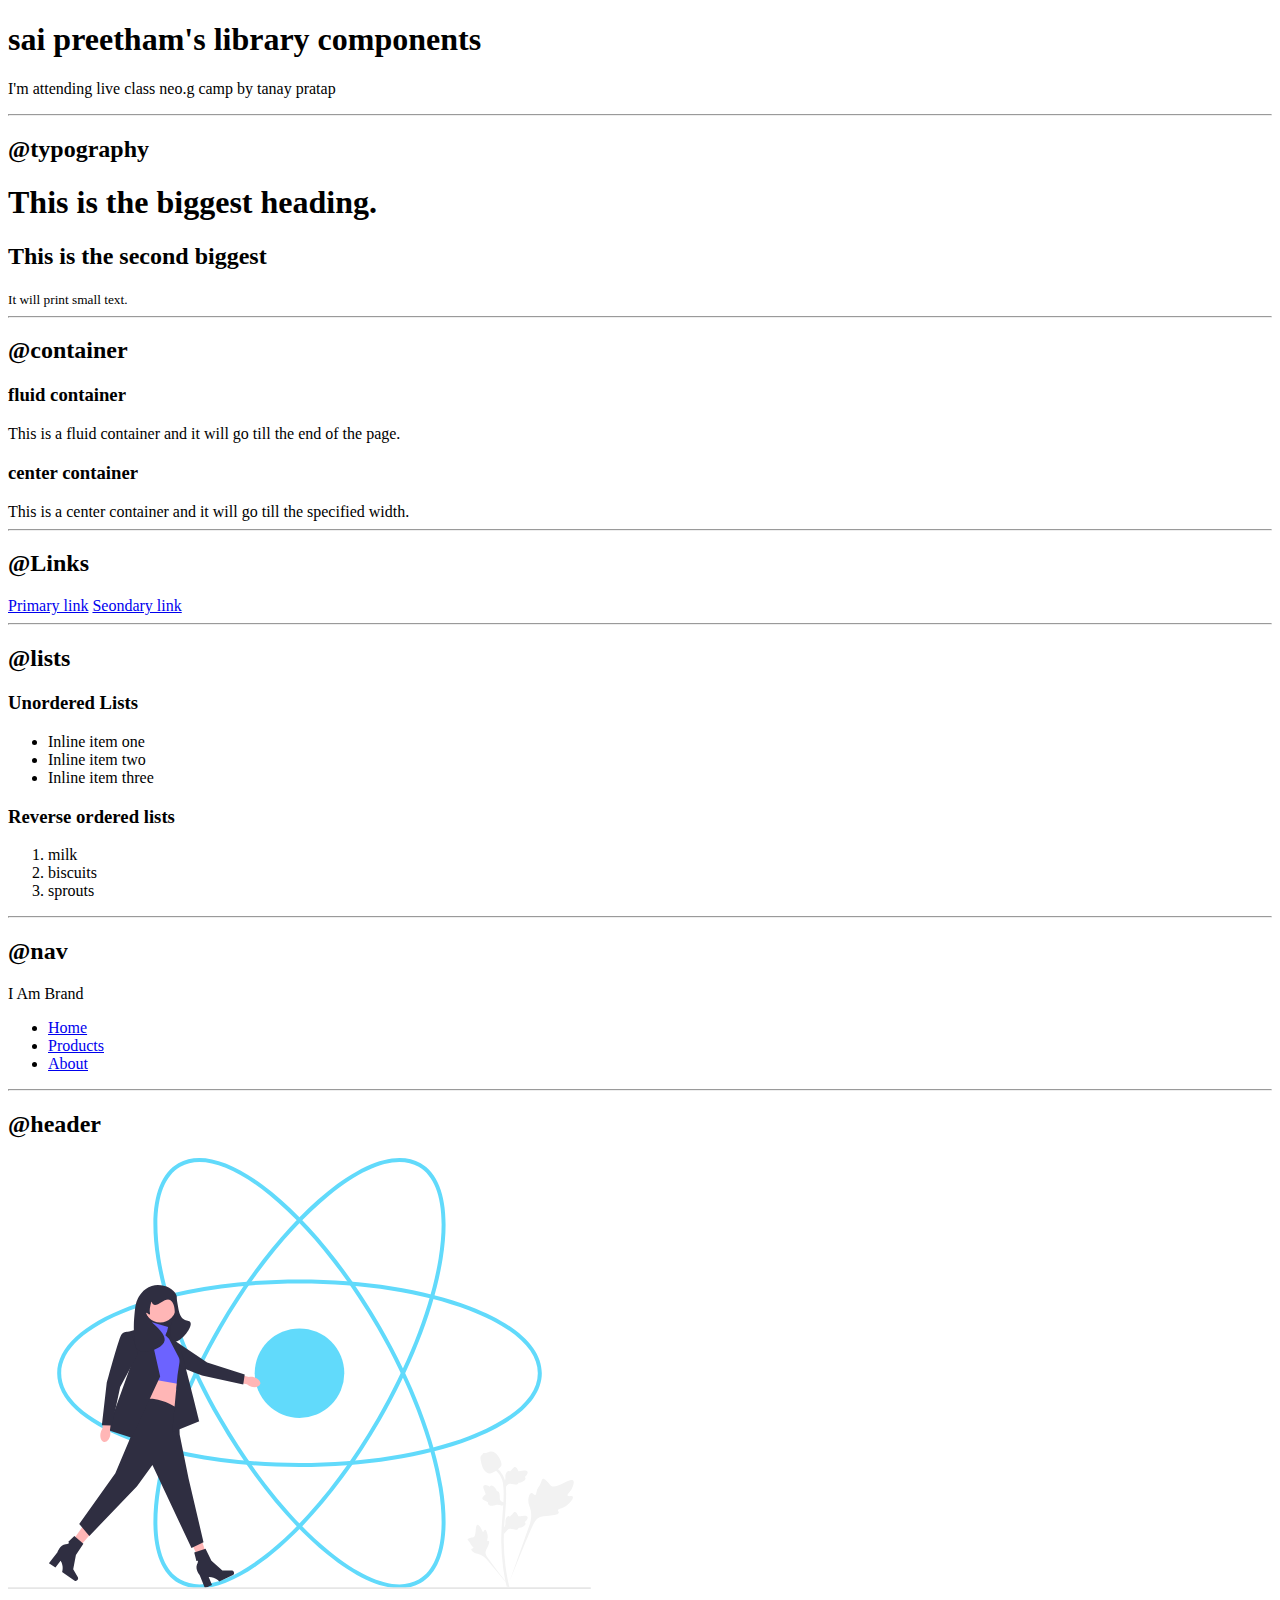
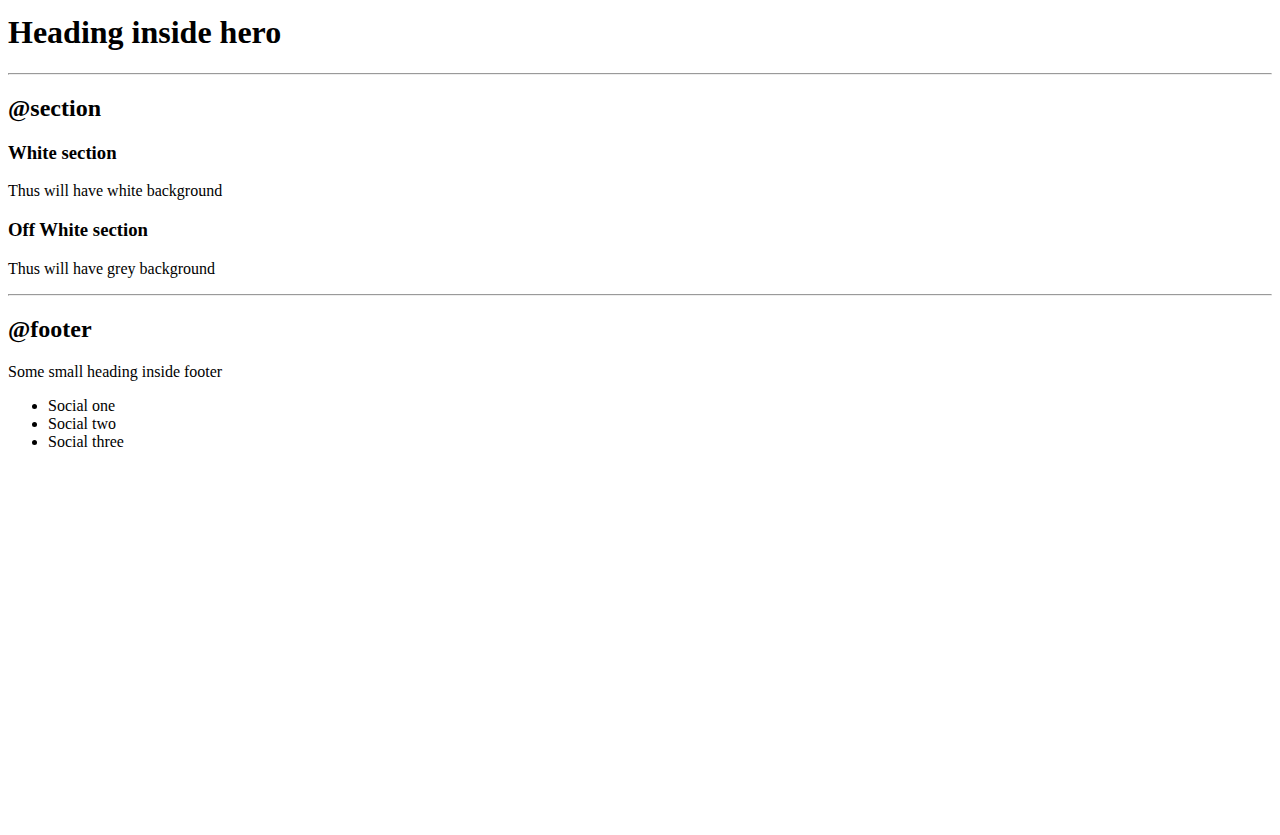
==== index.html @ 9ad2ba4a "updates" ====
<!DOCTYPE html>
 <html lang="en">
 <head>
    <meta charset="UTF-8">
    <meta http-equiv="X-UA-Compatible" content="IE=edge">
    <meta name="viewport" content="width=device-width, initial-scale=1.0">
    <title>Document</title>
 </head>
 <body>
    <h1>sai preetham's library components</h1>
    <p>I'm attending live class neo.g camp by tanay pratap</p>

    <hr >

    <h2> @typography</h2>

    <h1>This is the biggest heading.</h1>
    <h2>This is the second biggest</h2>
    <small>It will print small text.</small>

    <hr>

    <h2>@container</h2>
    <h3>fluid container</h3>
    <div>This is a fluid container and it will go till the end of the page.</div>

    <h3>center container</h3>
    <div>This is a center container and it will go till the specified width.</div>
    <hr>

    <h2>@Links</h2>
    <a href="/">Primary link</a>
    <a href="/">Seondary link</a>
    <hr>

    <h2>@lists</h2>
    <h3>Unordered Lists</h3>
    <ul>
      <li>Inline item one</li>
      <li>Inline item two</li>
      <li>Inline item three</li>
    </ul>

    <h3>Reverse ordered lists</h3>
    <ol reverse>
      <li>milk</li>
      <li>biscuits</li>
      <li>sprouts</li>
    </ol>
    <hr>


    <h2>@nav</h2>
    <nav>
      <div>I Am Brand</div>
      <ul>
         <li> 
           <a href="/">Home</a> 
         </li>
         <li> 
            <a href="/">Products</a> 
          </li>
          <li> 
            <a href="/">About</a> 
          </li>
      </ul>
    </nav>
    <hr>


    <h2>@header</h2>

    <header>
      <img src="images/React.svg"/>
      <h1>Heading inside hero</h1>
    </header>
    <hr>

    <h2>@section</h2>
    <section>
      <h3>White section</h3>
      <p>Thus will have white background</p>
    </section>

    <section>
      <h3>Off White section</h3>
      <p>Thus will have grey background</p>
    </section>
   <hr>

   
   <h2>@footer</h2>
    <footer>
      <div>Some small heading inside footer</div>
      <ul>
         <li>Social one</li>
         <li>Social two</li>
         <li>Social three</li>
      </ul>
    </footer>


    <div style="height: 40vh;">

    </div>
 </body>
 </html>
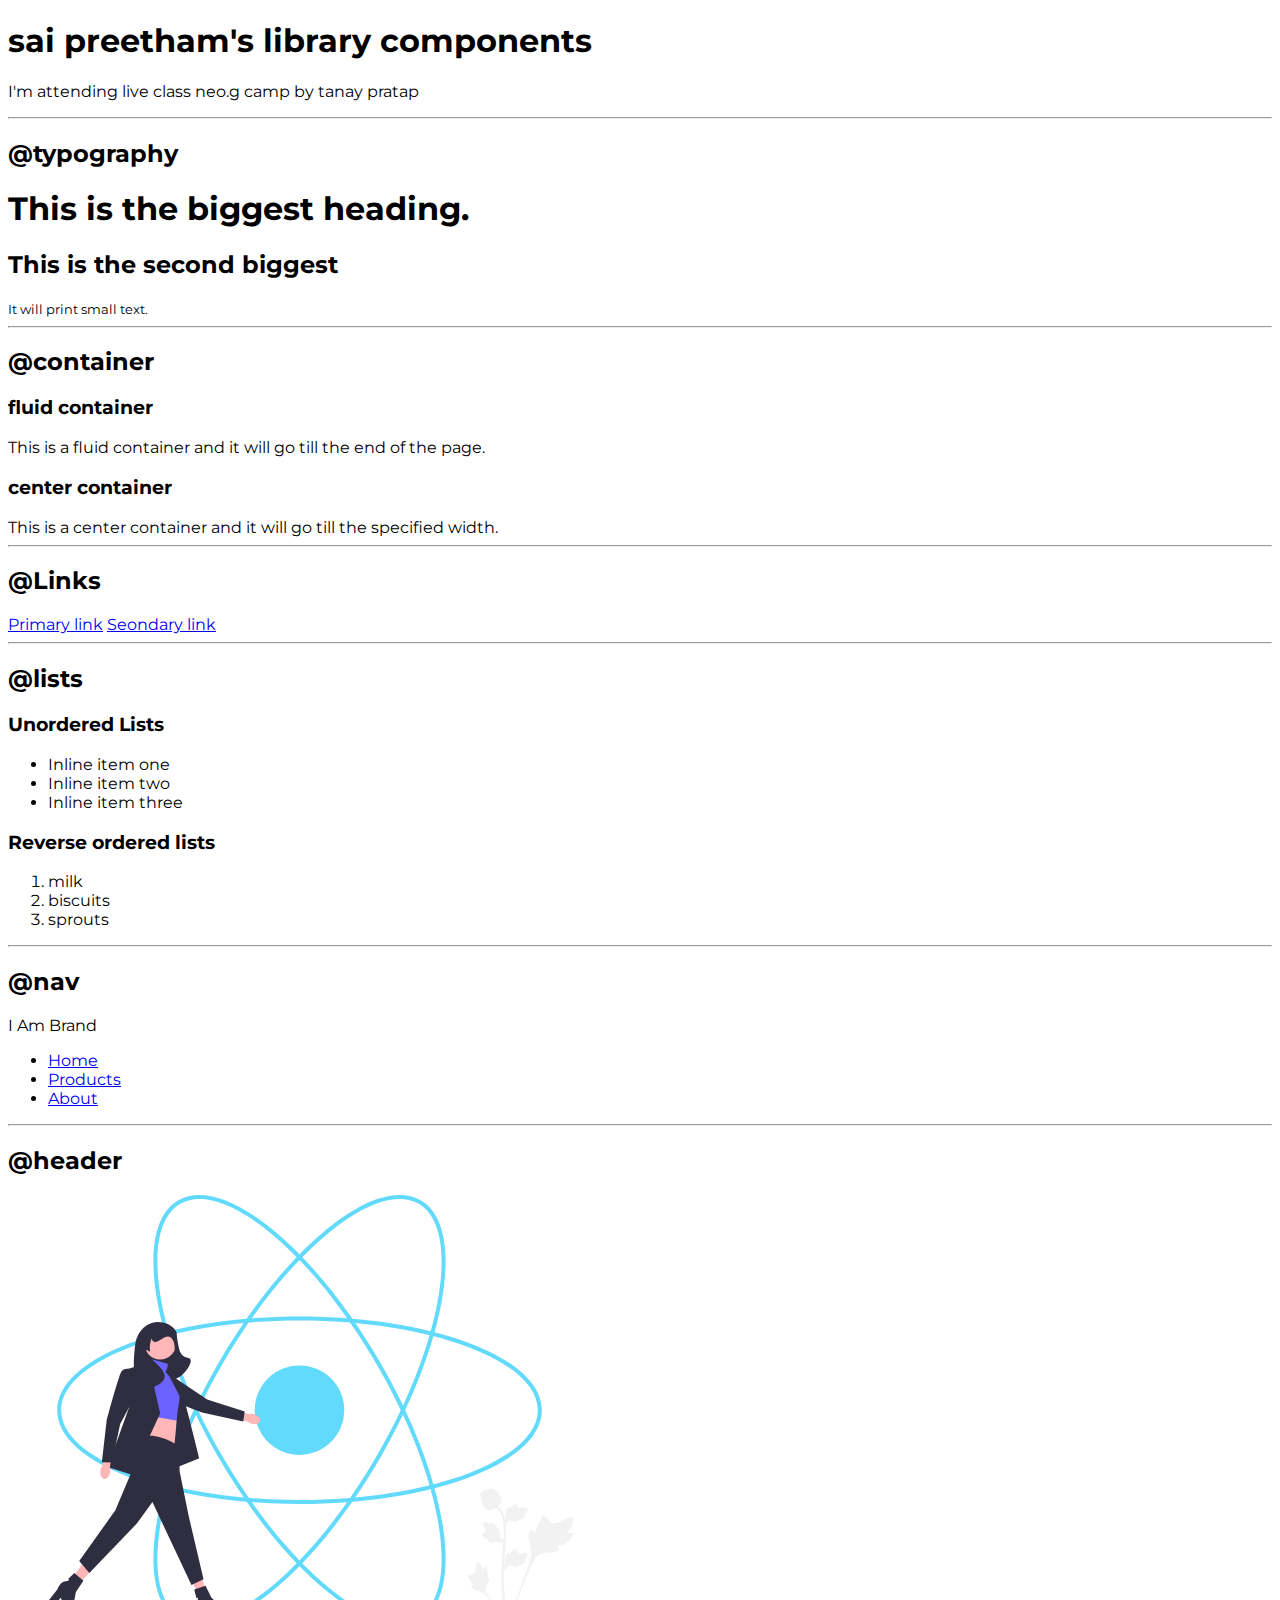
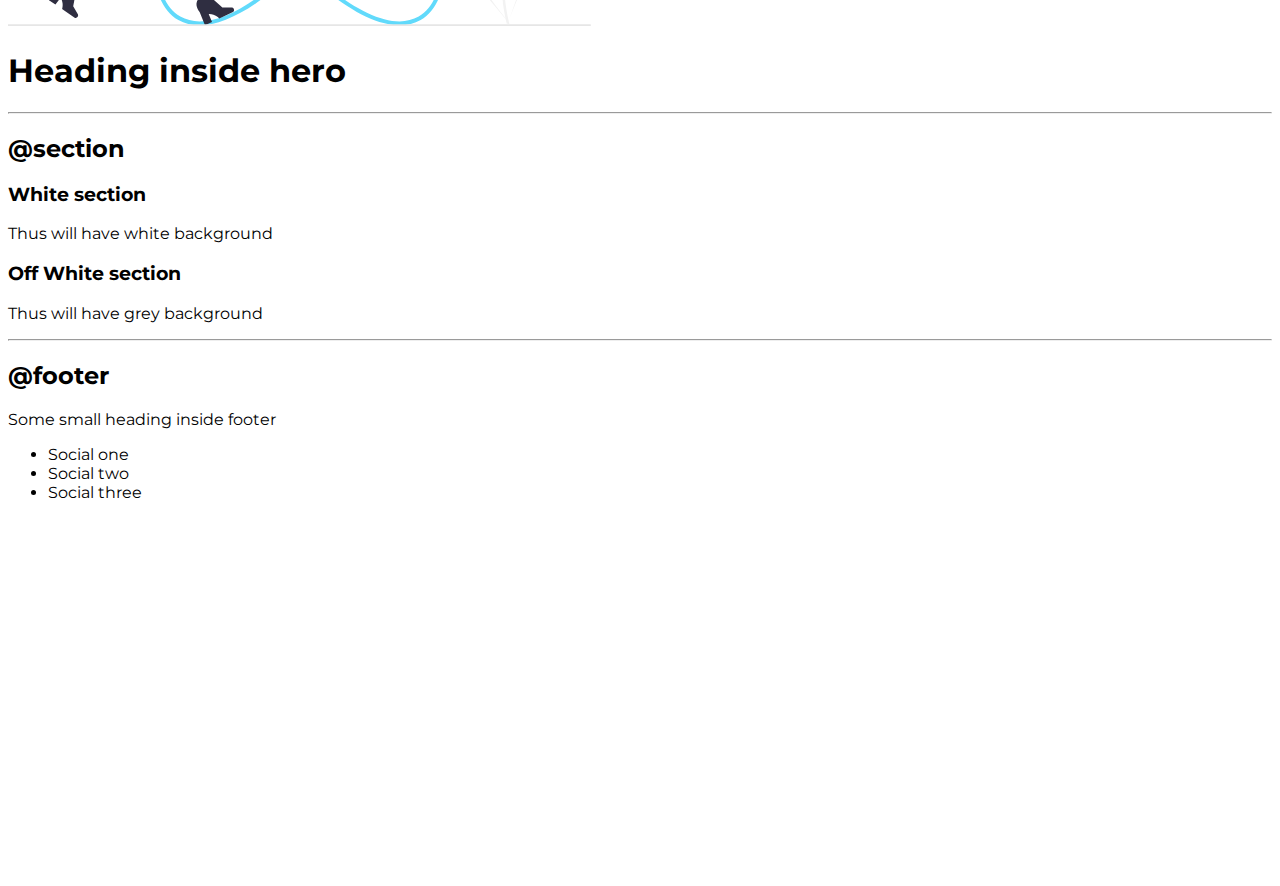
==== commit 43297a00: "css styles" ====
--- a/index.html
+++ b/index.html
@@ -5,6 +5,7 @@
     <meta http-equiv="X-UA-Compatible" content="IE=edge">
     <meta name="viewport" content="width=device-width, initial-scale=1.0">
     <title>Document</title>
+    <link href="styles.css" rel="stylesheet"/>
  </head>
  <body>
     <h1>sai preetham's library components</h1>
--- a/styles.css
+++ b/styles.css
@@ -0,0 +1,5 @@
+@import url('https://fonts.googleapis.com/css2?family=Montserrat&display=swap');
+
+body {
+    font-family: 'Montserrat', sans-serif;
+}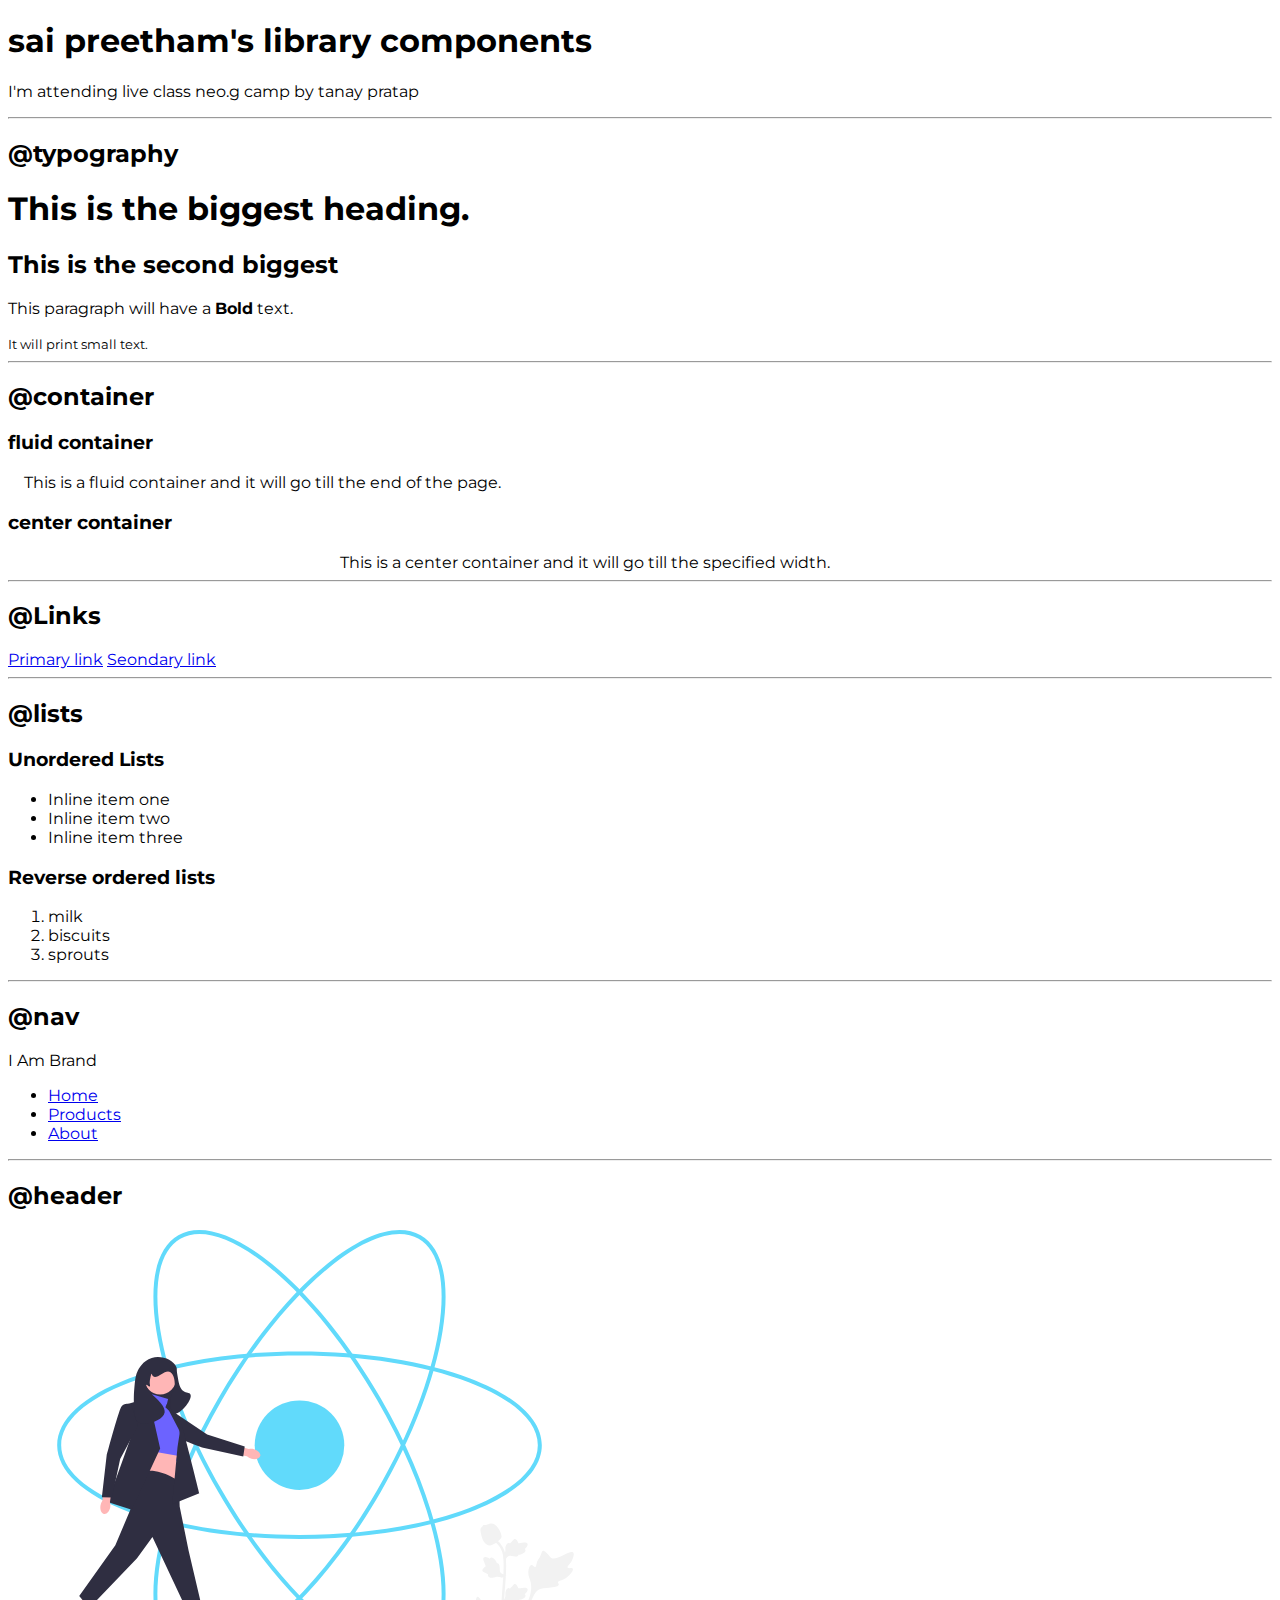
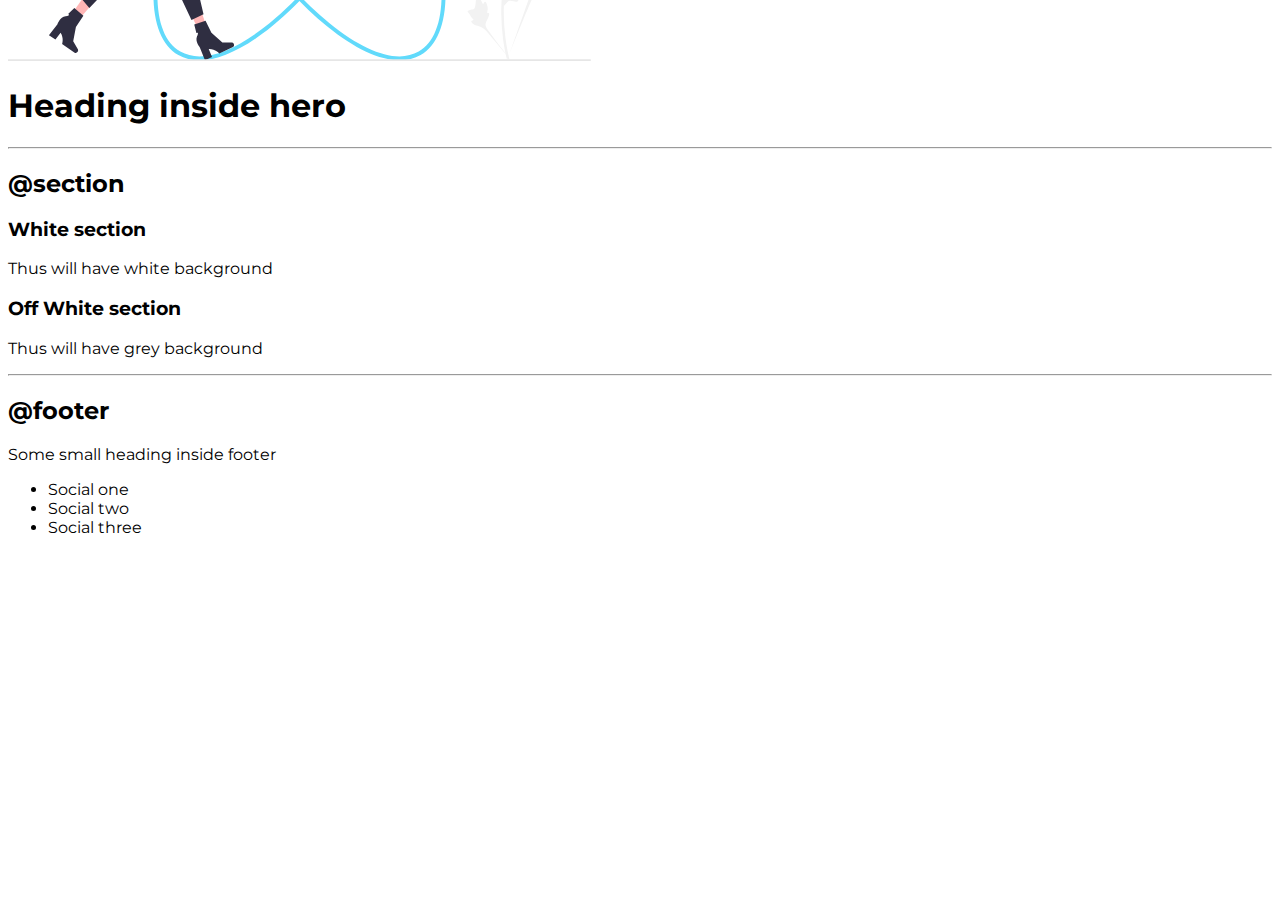
==== commit 20d7d359: "container" ====
--- a/index.html
+++ b/index.html
@@ -17,16 +17,17 @@
 
     <h1>This is the biggest heading.</h1>
     <h2>This is the second biggest</h2>
+    <p>This paragraph will have a <strong>Bold</strong> text.</p>
     <small>It will print small text.</small>
 
     <hr>
 
     <h2>@container</h2>
     <h3>fluid container</h3>
-    <div>This is a fluid container and it will go till the end of the page.</div>
+    <div class="container">This is a fluid container and it will go till the end of the page.</div>
 
     <h3>center container</h3>
-    <div>This is a center container and it will go till the specified width.</div>
+    <div class="container container-center">This is a center container and it will go till the specified width.</div>
     <hr>
 
     <h2>@Links</h2>
--- a/styles.css
+++ b/styles.css
@@ -2,4 +2,15 @@
 
 body {
     font-family: 'Montserrat', sans-serif;
-}+}
+
+.container {
+    padding-left: 1rem;
+    padding-right: 1rem;
+}
+
+.container-center{
+    max-width:600px;
+    margin:auto;
+}
+
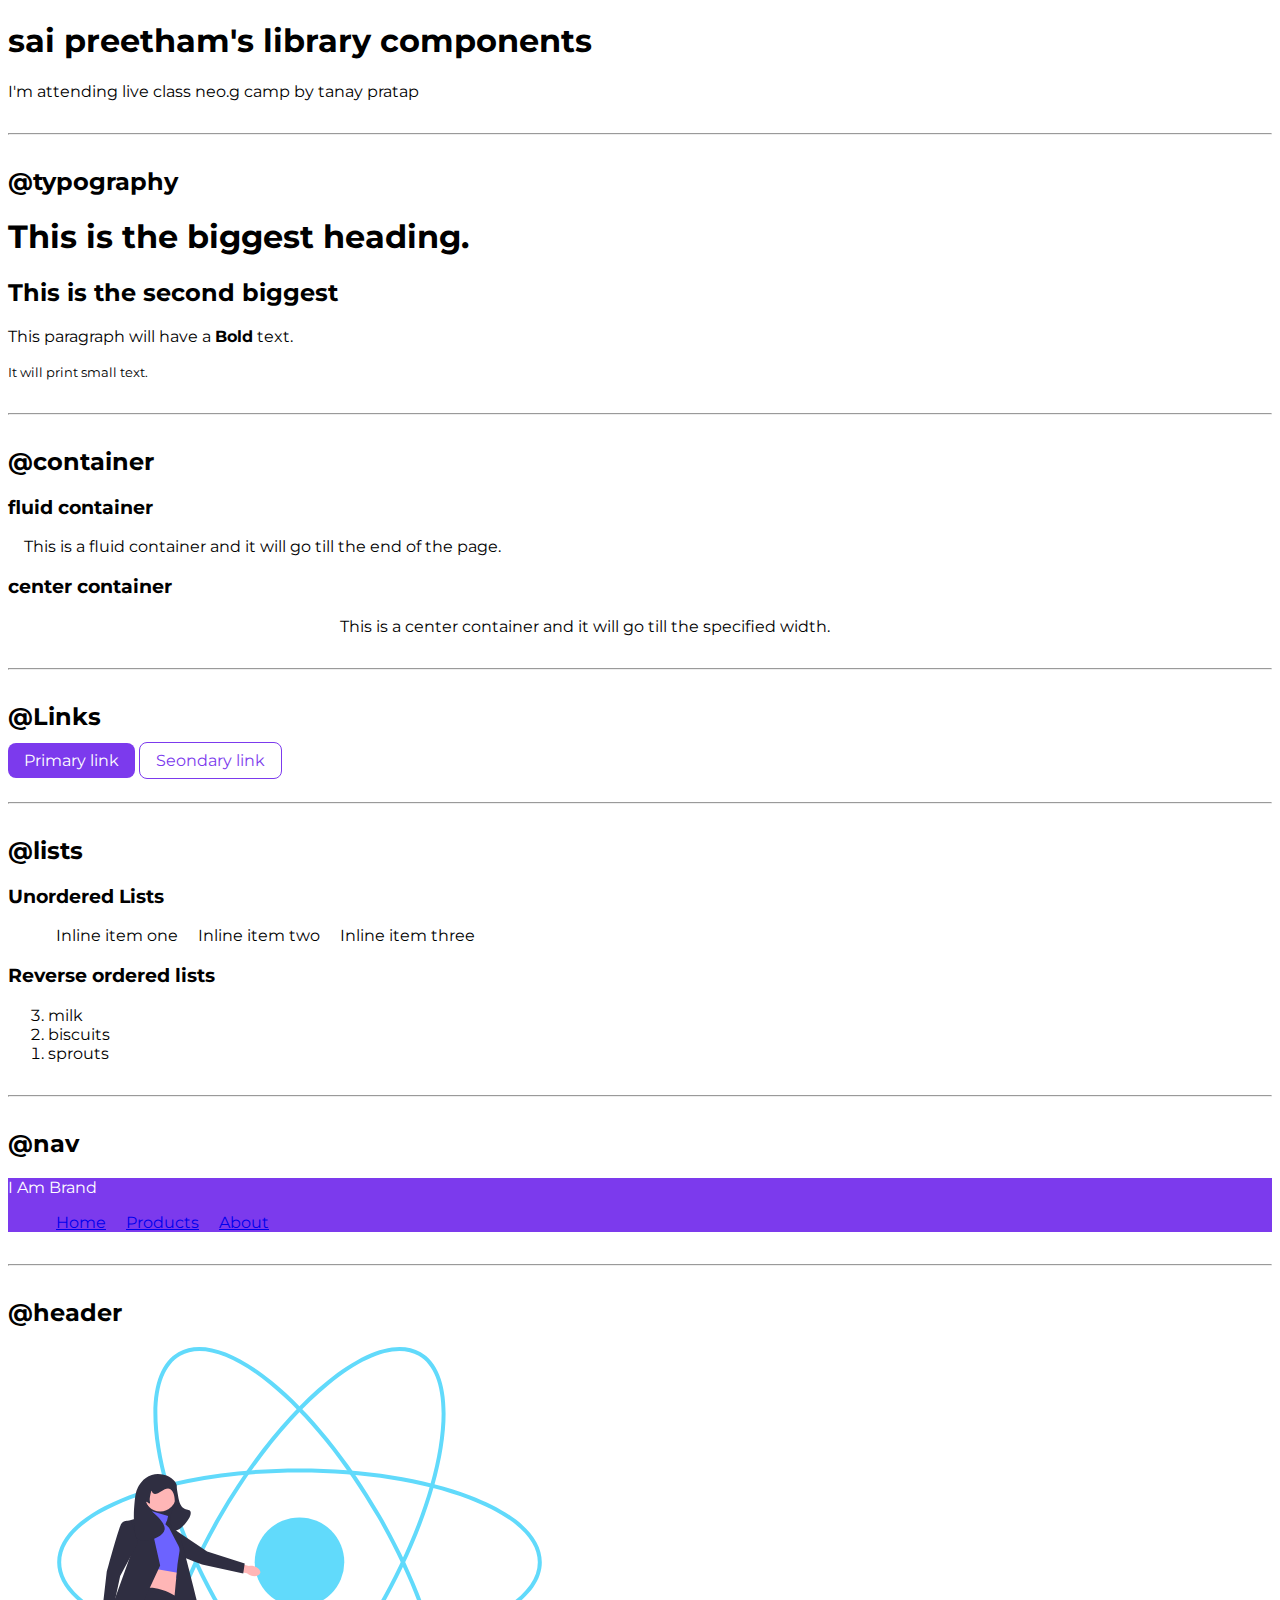
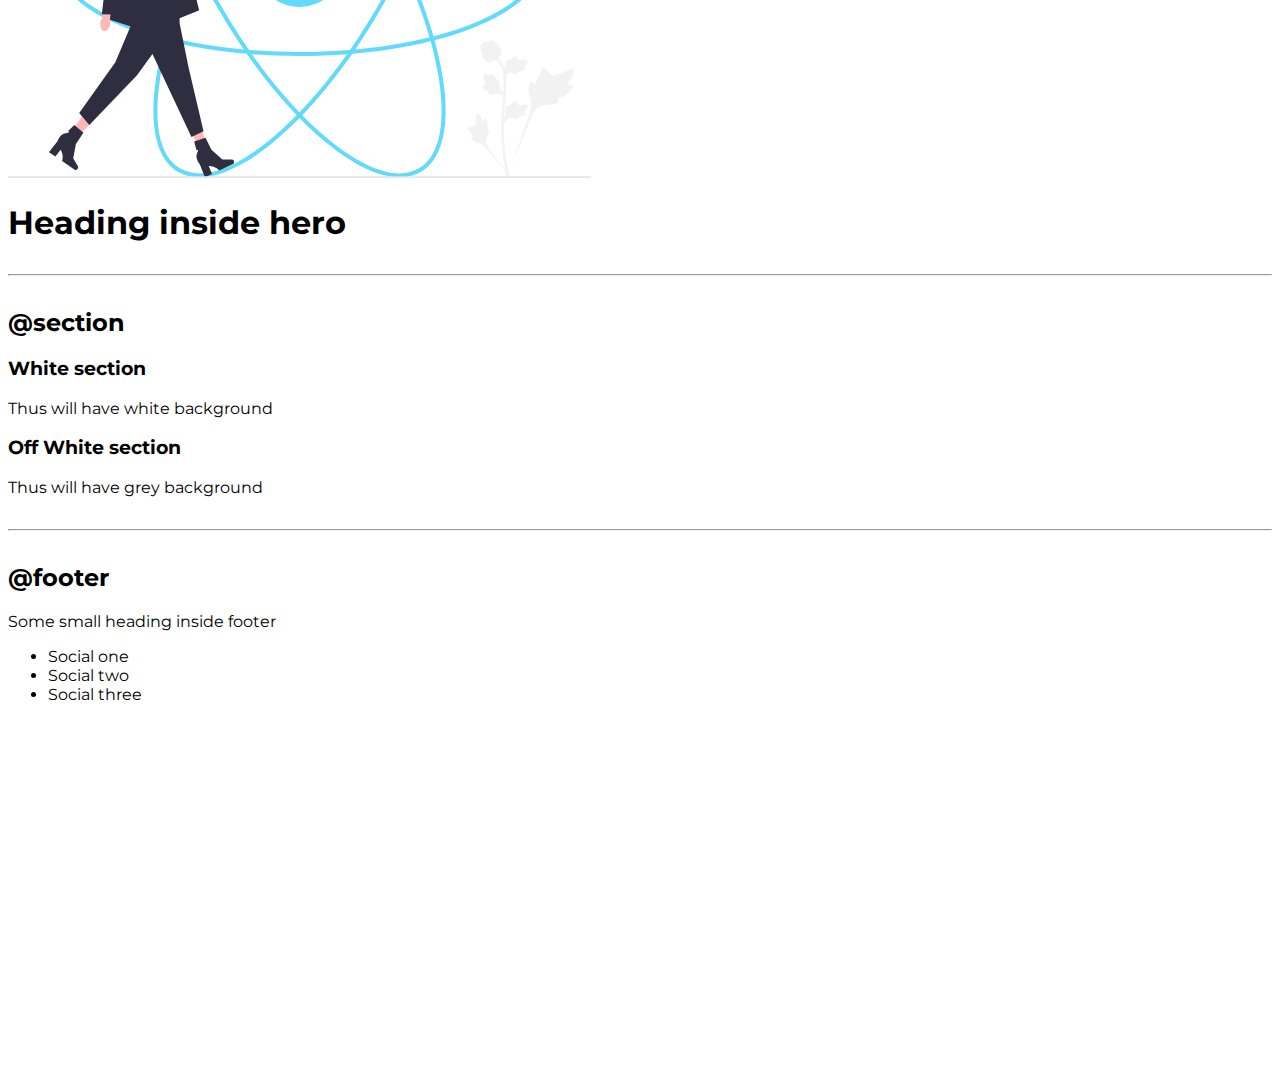
==== commit 1e68d2b2: "nav bar" ====
--- a/index.html
+++ b/index.html
@@ -31,20 +31,20 @@
     <hr>
 
     <h2>@Links</h2>
-    <a href="/">Primary link</a>
-    <a href="/">Seondary link</a>
+    <a class="link link-primary" href="/">Primary link</a>
+    <a class="link link-secondary" href="/">Seondary link</a>
     <hr>
 
     <h2>@lists</h2>
     <h3>Unordered Lists</h3>
-    <ul>
-      <li>Inline item one</li>
-      <li>Inline item two</li>
-      <li>Inline item three</li>
+    <ul class="list-non-bullets">
+      <li class="list-item-inline">Inline item one</li>
+      <li class="list-item-inline">Inline item two</li>
+      <li class="list-item-inline">Inline item three</li>
     </ul>
 
     <h3>Reverse ordered lists</h3>
-    <ol reverse>
+    <ol reversed>
       <li>milk</li>
       <li>biscuits</li>
       <li>sprouts</li>
@@ -53,16 +53,16 @@
 
 
     <h2>@nav</h2>
-    <nav>
-      <div>I Am Brand</div>
-      <ul>
-         <li> 
+    <nav class="navigation">
+      <div class="nav-brand">I Am Brand</div>
+      <ul class="unordered">
+         <li class="list-item-inline"> 
            <a href="/">Home</a> 
          </li>
-         <li> 
+         <li class="list-item-inline"> 
             <a href="/">Products</a> 
           </li>
-          <li> 
+          <li class="list-item-inline"> 
             <a href="/">About</a> 
           </li>
       </ul>
--- a/styles.css
+++ b/styles.css
@@ -1,9 +1,19 @@
 @import url('https://fonts.googleapis.com/css2?family=Montserrat&display=swap');
+
+:root {
+    --primary-color:#7C3AED ;
+}
 
 body {
     font-family: 'Montserrat', sans-serif;
 }
 
+hr{
+    margin:2rem 0rem;
+}
+
+
+/** container **/
 .container {
     padding-left: 1rem;
     padding-right: 1rem;
@@ -14,3 +24,37 @@
     margin:auto;
 }
 
+
+/** links **/
+.link{
+    text-decoration:none;
+    padding:0.5rem 1rem;
+}
+
+.link-primary{
+    background-color: var(--primary-color);
+    color:white;
+    border-radius:0.5rem;
+}
+
+.link-secondary{
+    color:var(--primary-color);
+    border-radius:0.5rem;
+    border:1px solid var(--primary-color);
+}
+
+
+.list-non-bullets{
+    list-style:none;
+}
+
+
+.list-item-inline{
+    display:inline;
+    padding:0rem 0.5rem;
+}
+
+.navigation{
+    background-color:var(--primary-color);
+    color:white
+}
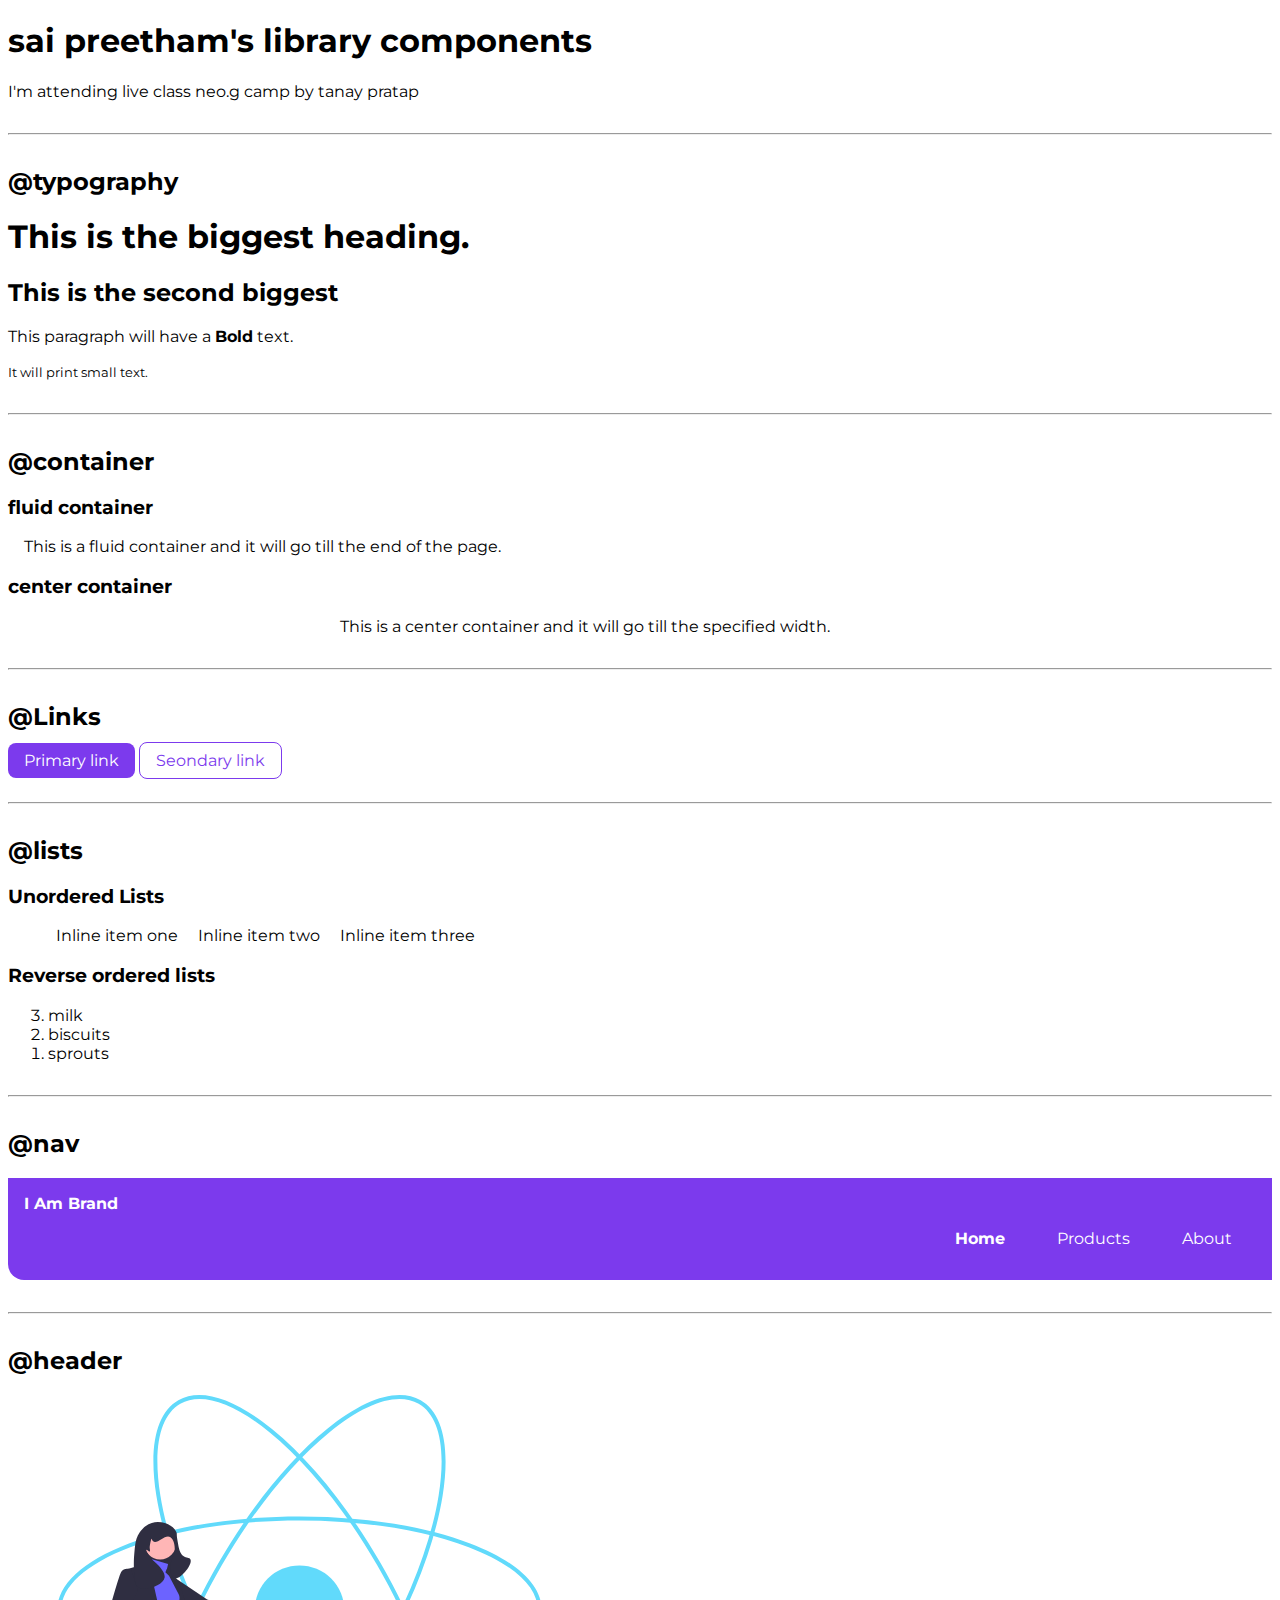
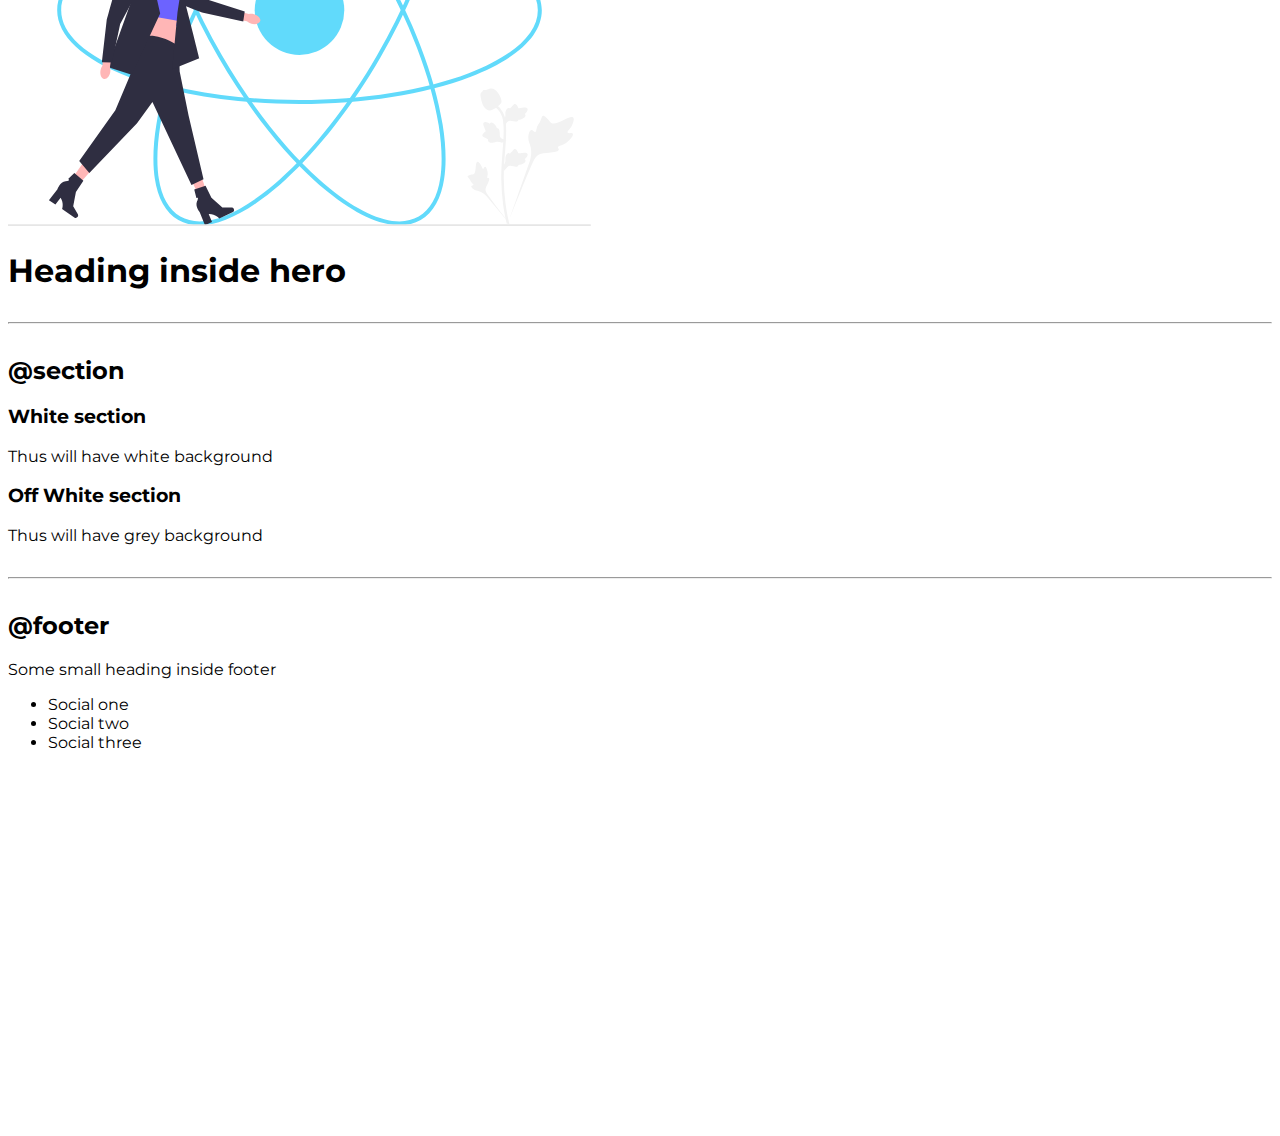
==== commit 6c34968d: "nav commit" ====
--- a/index.html
+++ b/index.html
@@ -37,7 +37,7 @@
 
     <h2>@lists</h2>
     <h3>Unordered Lists</h3>
-    <ul class="list-non-bullets">
+    <ul class="list-non-bullet">
       <li class="list-item-inline">Inline item one</li>
       <li class="list-item-inline">Inline item two</li>
       <li class="list-item-inline">Inline item three</li>
@@ -53,17 +53,17 @@
 
 
     <h2>@nav</h2>
-    <nav class="navigation">
+    <nav class="navigation container">
       <div class="nav-brand">I Am Brand</div>
-      <ul class="unordered">
+      <ul class="list-non-bullet nav-pills">
          <li class="list-item-inline"> 
-           <a href="/">Home</a> 
+           <a class="link link-active" href="/">Home</a> 
          </li>
          <li class="list-item-inline"> 
-            <a href="/">Products</a> 
+            <a class="link" href="/">Products</a> 
           </li>
           <li class="list-item-inline"> 
-            <a href="/">About</a> 
+            <a class="link" href="/">About</a> 
           </li>
       </ul>
     </nav>
--- a/styles.css
+++ b/styles.css
@@ -44,7 +44,7 @@
 }
 
 
-.list-non-bullets{
+.list-non-bullet{
     list-style:none;
 }
 
@@ -54,7 +54,28 @@
     padding:0rem 0.5rem;
 }
 
-.navigation{
+.navigation {
     background-color:var(--primary-color);
-    color:white
+    color:white;
+    padding: 1rem;
+    border-bottom-left-radius: 1rem;
 }
+
+
+.navigation .nav-brand {
+    font-weight:bold;
+}
+
+.navigation .nav-pills{
+    text-align: right;
+}
+
+.navigation .link{
+    color:white;
+    
+}
+
+.navigation .link-active {
+    font-weight:bold;
+    text-decoration-line: none;
+}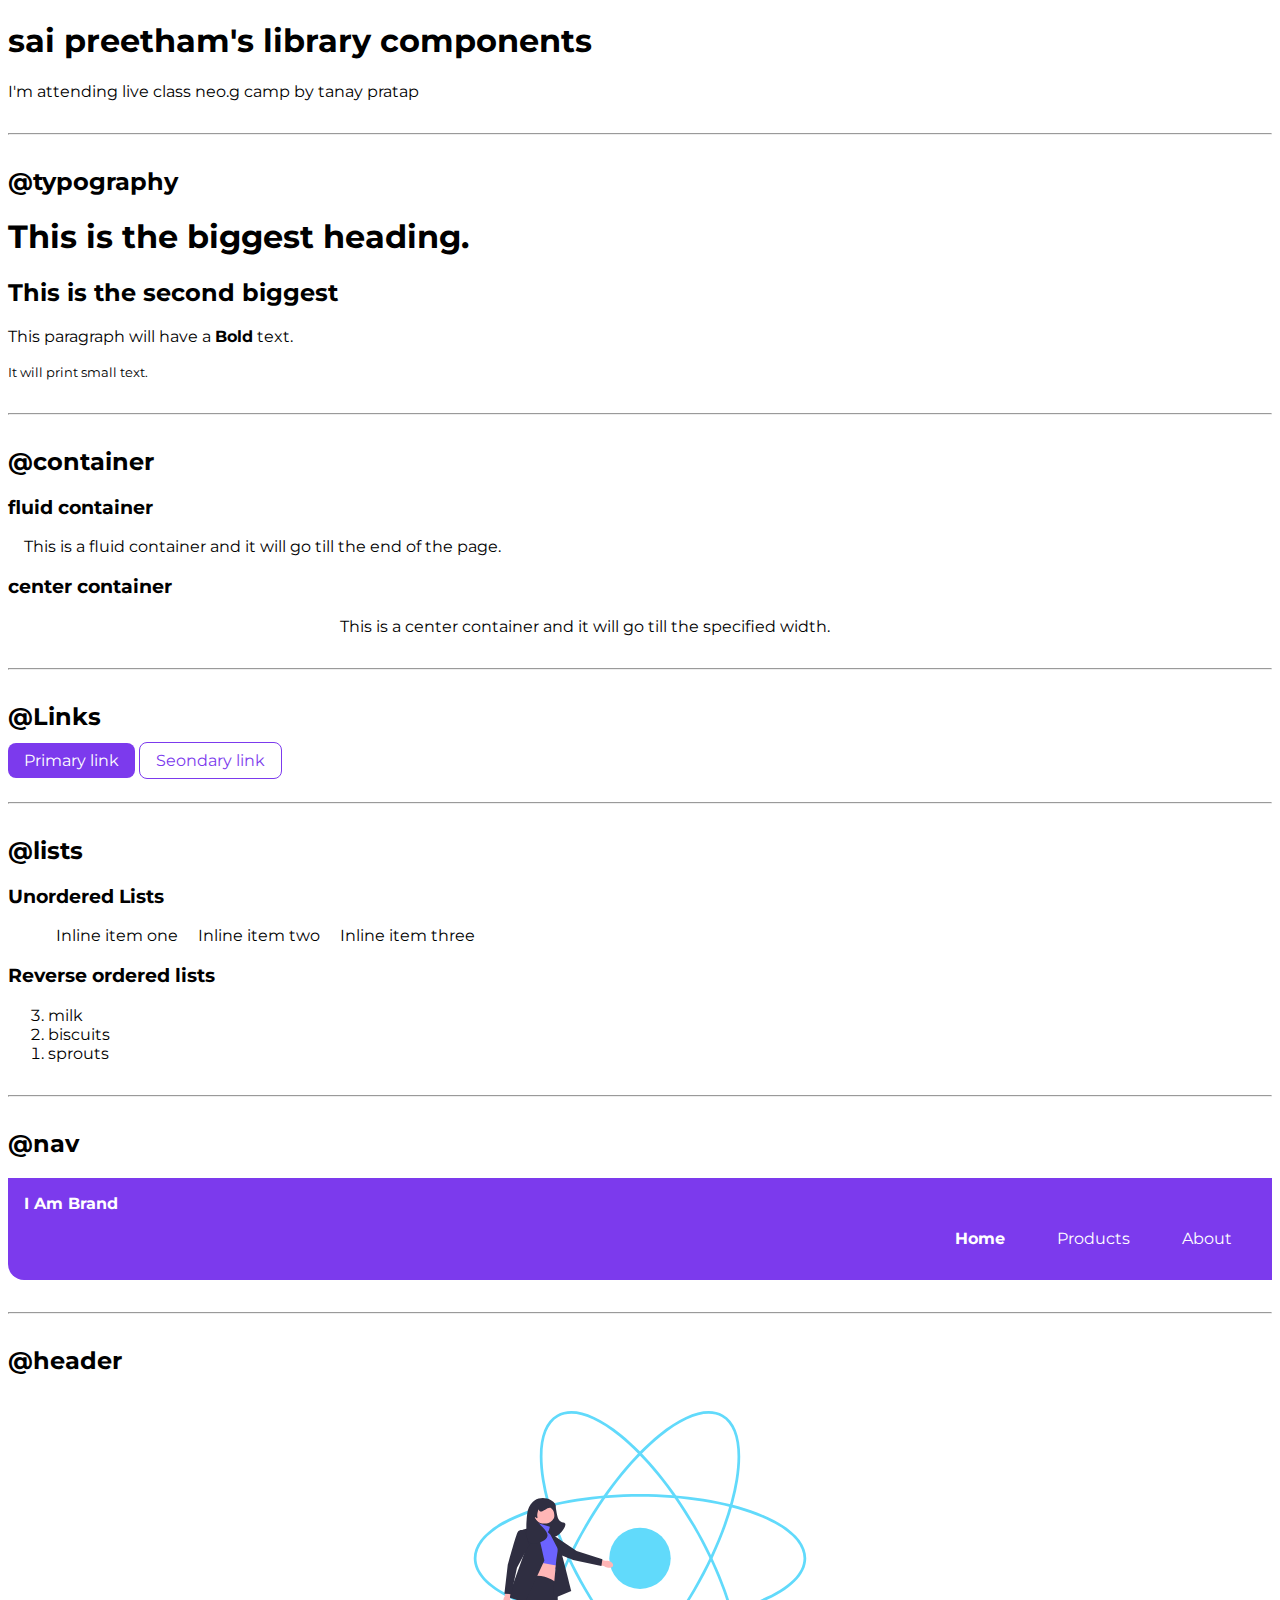
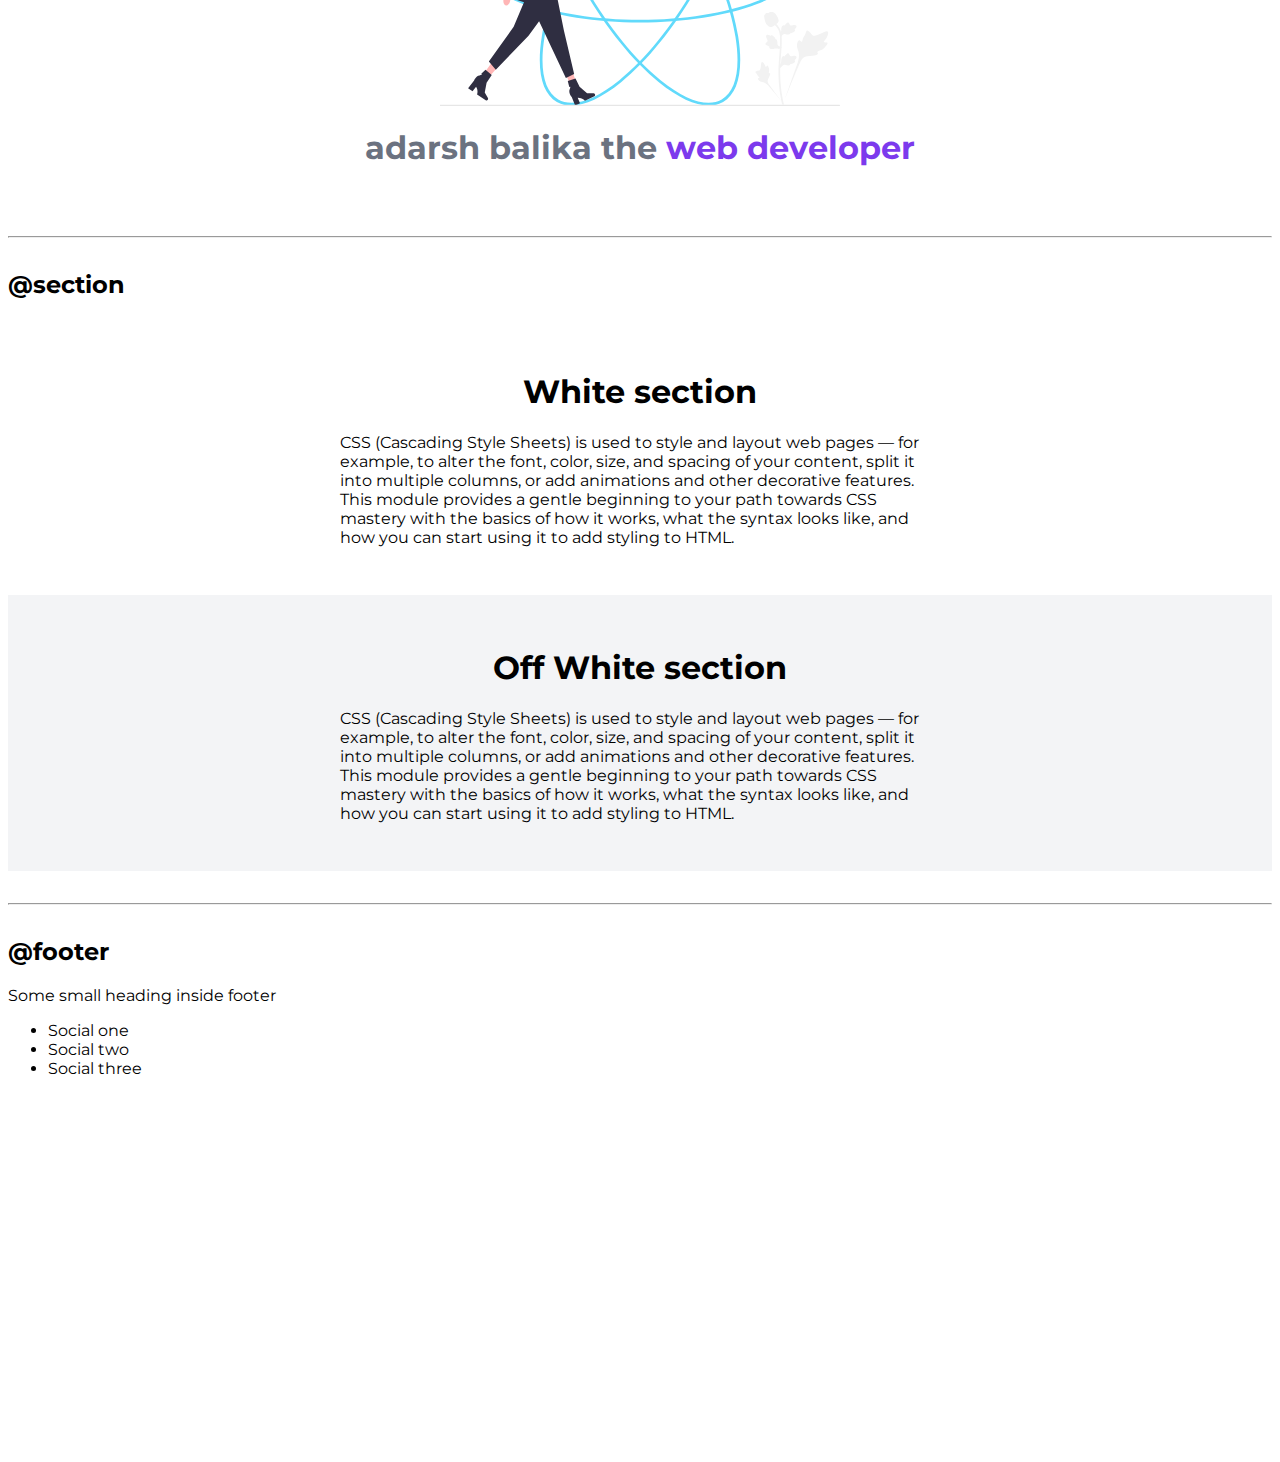
==== commit c96d33e2: "upto section" ====
--- a/index.html
+++ b/index.html
@@ -72,21 +72,25 @@
 
     <h2>@header</h2>
 
-    <header>
-      <img src="images/React.svg"/>
-      <h1>Heading inside hero</h1>
+    <header class="react">
+      <img class="react-image"src="images/React.svg"/>
+      <h1 class="react-heading">adarsh balika the <span class="highlighted">web developer</span></h1>
     </header>
     <hr>
 
     <h2>@section</h2>
-    <section>
-      <h3>White section</h3>
-      <p>Thus will have white background</p>
+    <section class="section">
+      <div class="container container-center">
+        <h1 class="white-heading">White section</h1>
+      <p>CSS (Cascading Style Sheets) is used to style and layout web pages — for example, to alter the font, color, size, and spacing of your content, split it into multiple columns, or add animations and other decorative features. This module provides a gentle beginning to your path towards CSS mastery with the basics of how it works, what the syntax looks like, and how you can start using it to add styling to HTML.</p>
+      </div>
     </section>
 
-    <section>
-      <h3>Off White section</h3>
-      <p>Thus will have grey background</p>
+    <section class="section ox">
+      <div class="container container-center">
+         <h1>Off White section</h1>
+         <p>CSS (Cascading Style Sheets) is used to style and layout web pages — for example, to alter the font, color, size, and spacing of your content, split it into multiple columns, or add animations and other decorative features. This module provides a gentle beginning to your path towards CSS mastery with the basics of how it works, what the syntax looks like, and how you can start using it to add styling to HTML.</p>
+      </div>  
     </section>
    <hr>
 
--- a/styles.css
+++ b/styles.css
@@ -2,6 +2,8 @@
 
 :root {
     --primary-color:#7C3AED ;
+    --dark-grey:#6B7280;
+    --of-white:#F3F4F6;
 }
 
 body {
@@ -54,6 +56,8 @@
     padding:0rem 0.5rem;
 }
 
+/**navigation**/
+
 .navigation {
     background-color:var(--primary-color);
     color:white;
@@ -77,5 +81,40 @@
 
 .navigation .link-active {
     font-weight:bold;
-    text-decoration-line: none;
+}
+
+
+/** header**/
+
+.react{
+    padding:1rem;
+}
+
+.react .react-image{
+    max-width:400px;
+    display:block;
+    text-align:center;
+    margin:auto;
+}
+
+.react .react-heading{
+    text-align:center;
+    color:var(--dark-grey);
+}
+
+.react .react-heading .highlighted{
+    color: var(--primary-color);
+}
+
+.section{
+    padding:2rem;
+}
+
+.section h1{
+    text-align:center;
+}
+
+.ox{
+    background-color:var(--of-white);
+
 }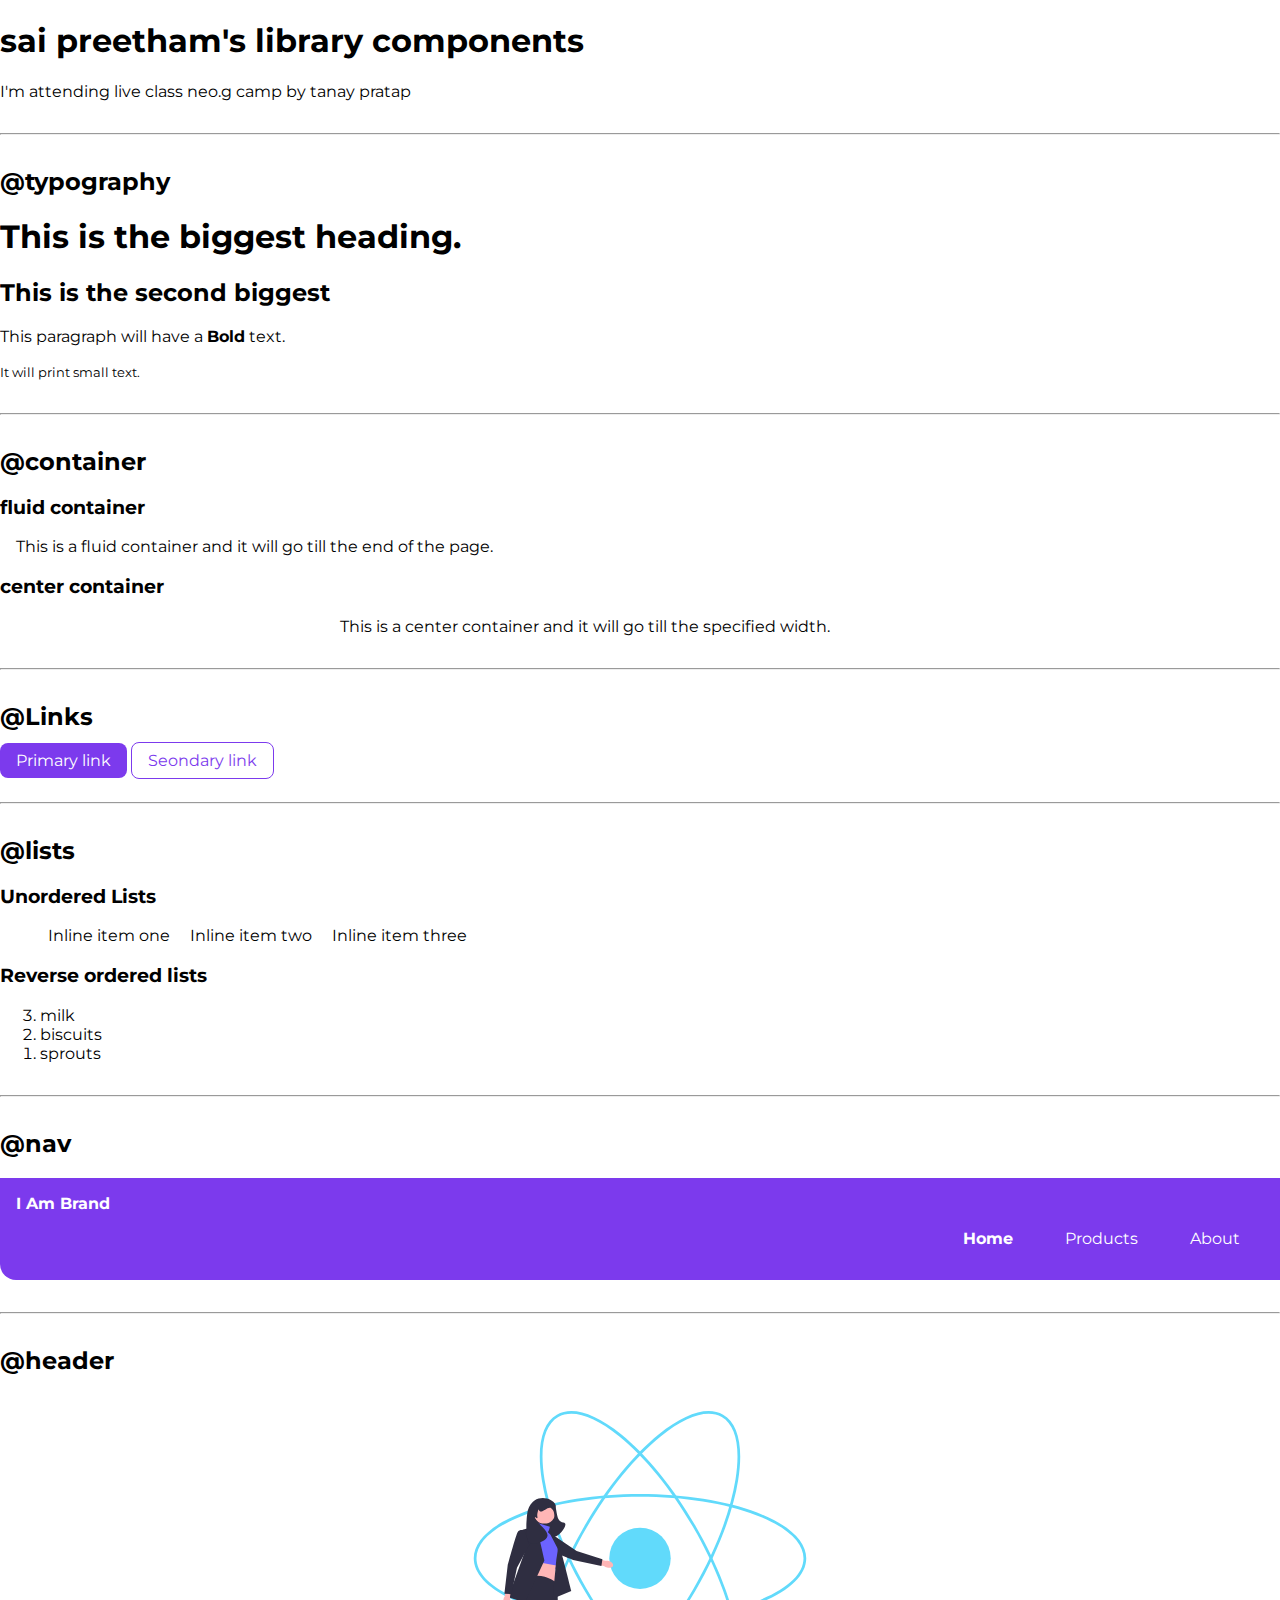
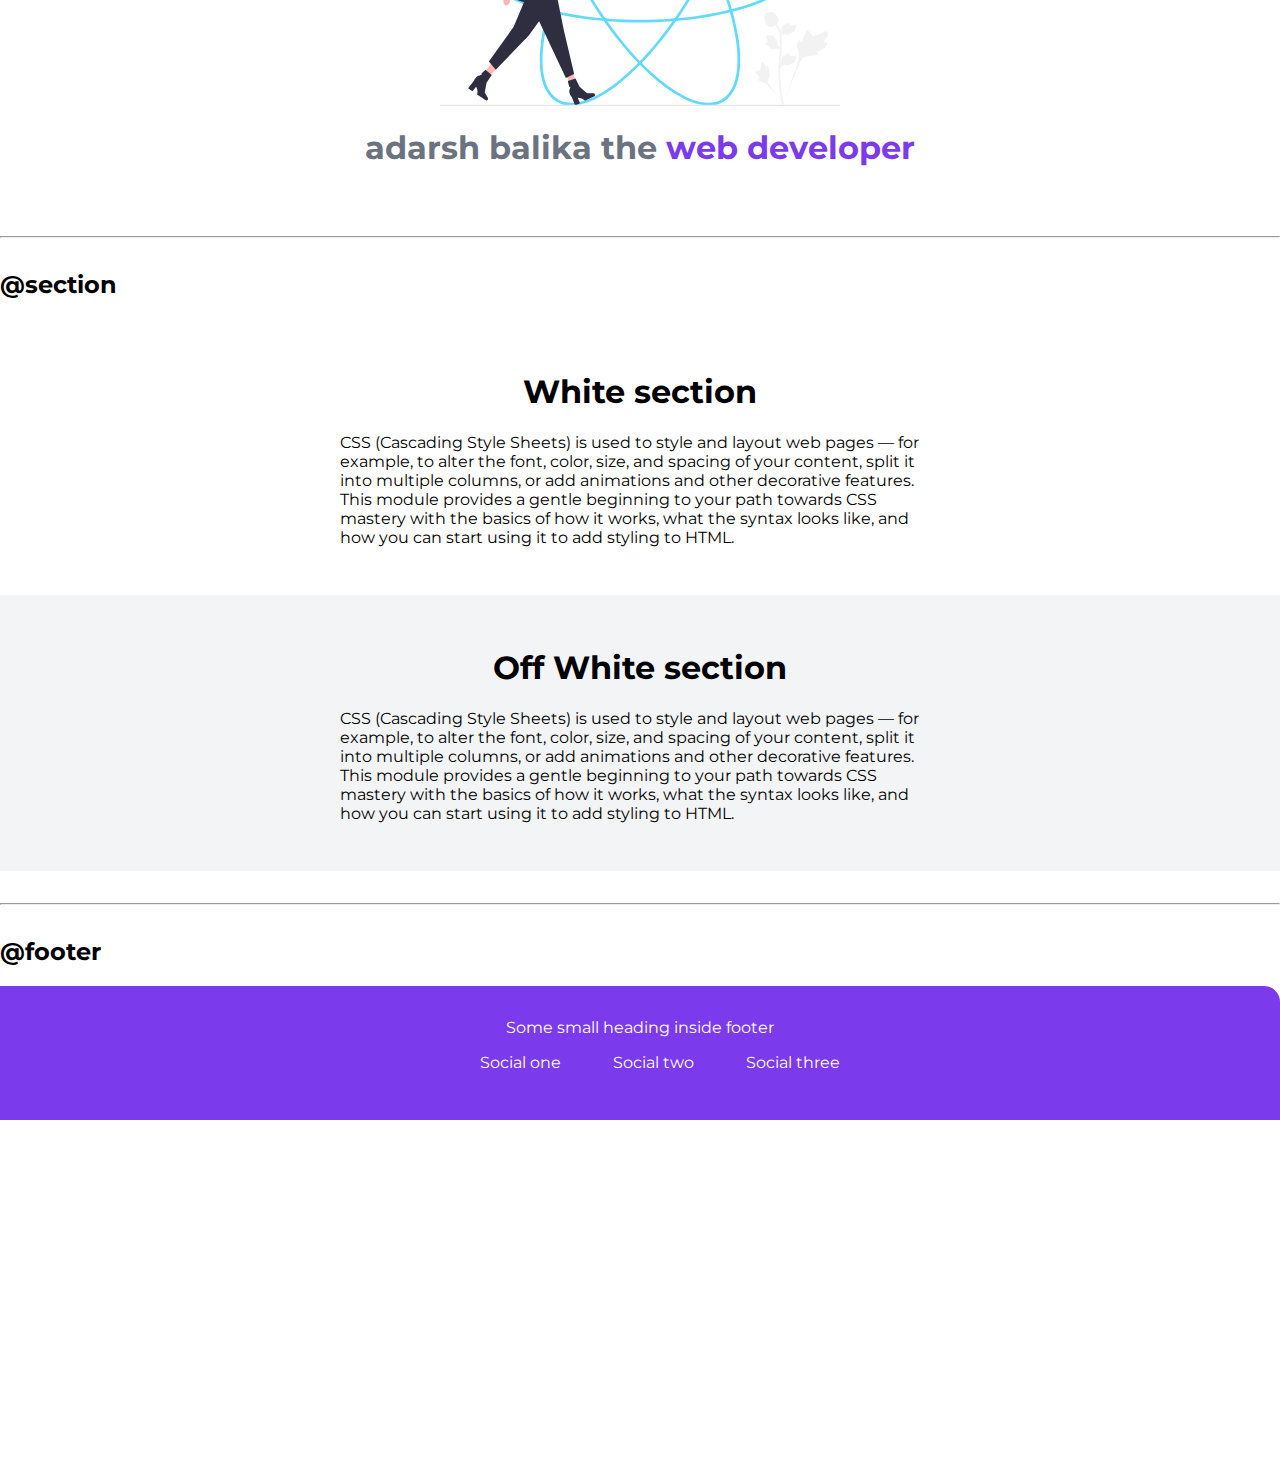
==== commit 824b948d: "upto footer" ====
--- a/index.html
+++ b/index.html
@@ -96,12 +96,12 @@
 
    
    <h2>@footer</h2>
-    <footer>
-      <div>Some small heading inside footer</div>
-      <ul>
-         <li>Social one</li>
-         <li>Social two</li>
-         <li>Social three</li>
+    <footer class="footer">
+      <div class="footer-header">Some small heading inside footer</div>
+      <ul class="social-links list-non-bullets">
+         <li class="list-item-inline"><a class="link" href="/">Social one</a></li>
+         <li class="list-item-inline"><a class="link" href="/">Social two</a></li>
+         <li class="list-item-inline"><a class="link" href="/">Social three</a></li>
       </ul>
     </footer>
 
--- a/styles.css
+++ b/styles.css
@@ -8,6 +8,7 @@
 
 body {
     font-family: 'Montserrat', sans-serif;
+    margin:0px;
 }
 
 hr{
@@ -117,4 +118,24 @@
 .ox{
     background-color:var(--of-white);
 
+}
+
+
+/**footer**/
+
+.footer{
+    background-color:var(--primary-color);
+    padding:2rem 1rem;
+    text-align:center;
+    color:white;
+    border-top-right-radius: 1rem;
+
+}
+
+.footer .link{
+    color:white;
+}
+
+.footer .ul{
+    padding-inline-start:0px;
 }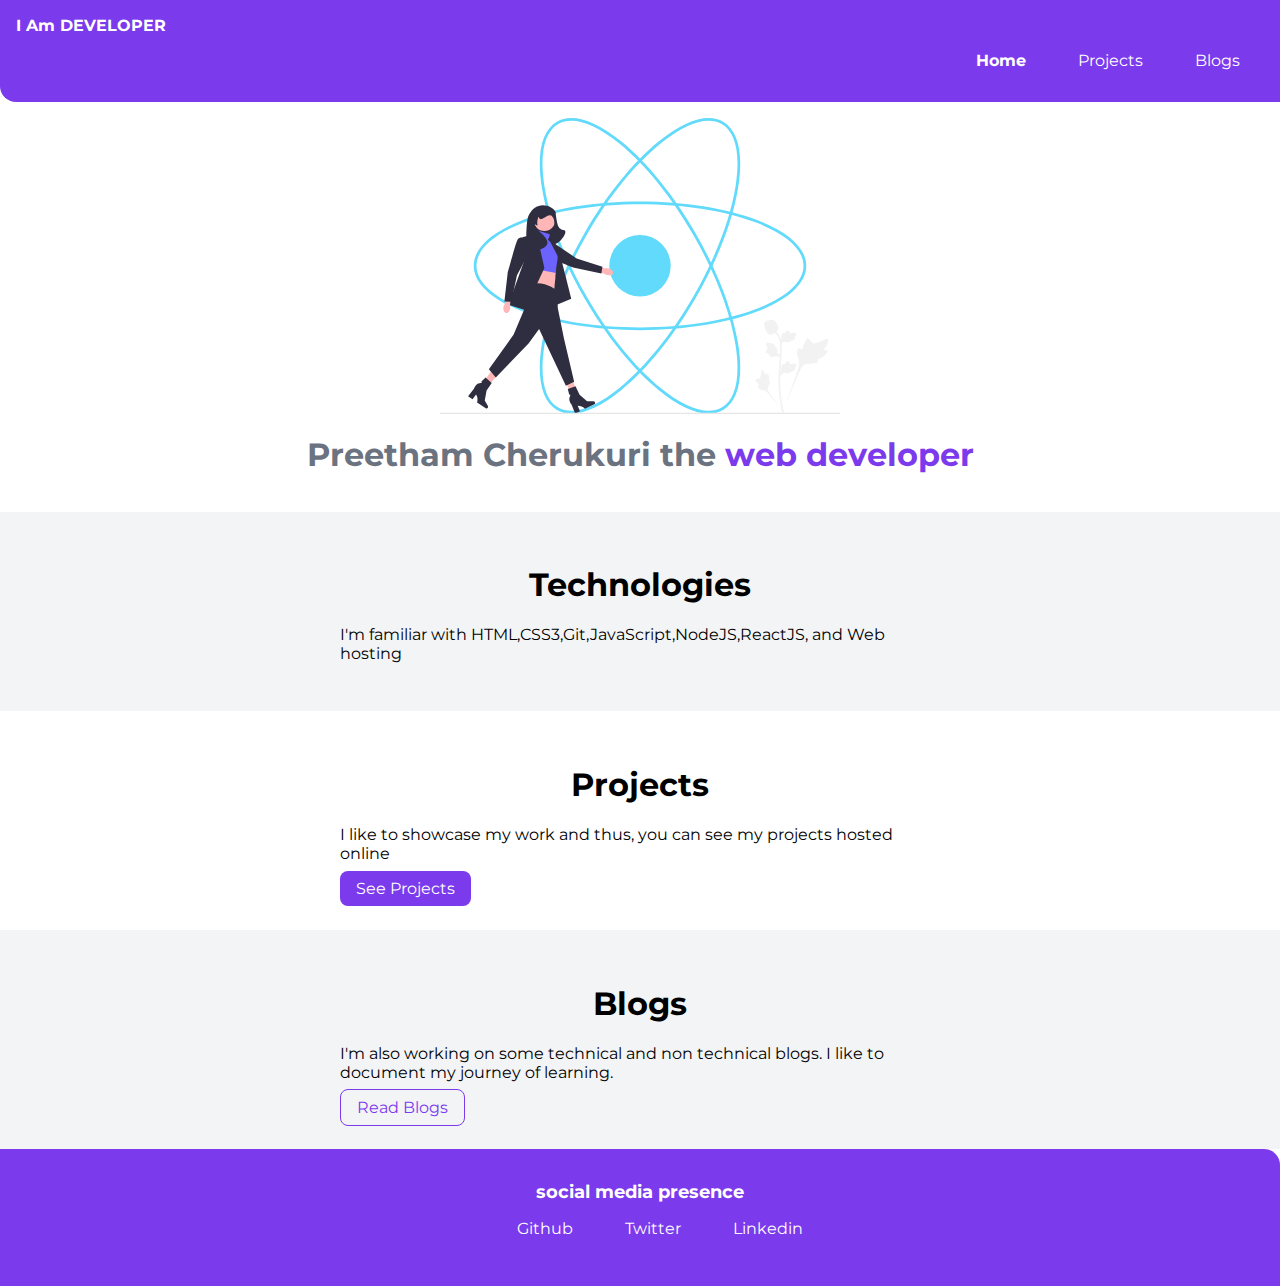
==== commit 261d6efc: "website built" ====
--- a/index.html
+++ b/index.html
@@ -1,113 +1,64 @@
- <!DOCTYPE html>
- <html lang="en">
- <head>
-    <meta charset="UTF-8">
-    <meta http-equiv="X-UA-Compatible" content="IE=edge">
-    <meta name="viewport" content="width=device-width, initial-scale=1.0">
-    <title>Document</title>
-    <link href="styles.css" rel="stylesheet"/>
- </head>
- <body>
-    <h1>sai preetham's library components</h1>
-    <p>I'm attending live class neo.g camp by tanay pratap</p>
+<!DOCTYPE html>
+<html lang="en">
+<head>
+  <meta charset="UTF-8">
+  <meta http-equiv="X-UA-Compatible" content="IE=edge">
+  <meta name="viewport" content="width=device-width, initial-scale=1.0">
+  <title>home | adarshbalika</title>
+  <link href="/styles.css" rel="stylesheet"/> 
+</head>
+<body>
+  <nav class="navigation container">
+    <div class="nav-brand">I Am DEVELOPER</div>
+    <ul class="list-non-bullet nav-pills">
+       <li class="list-item-inline"> 
+         <a class="link link-active" href="/">Home</a> 
+       </li>
+       <li class="list-item-inline"> 
+          <a class="link" href="/projects.html">Projects</a> 
+        </li>
+        <li class="list-item-inline"> 
+          <a class="link" href="/blogs.html">Blogs</a> 
+        </li>
+    </ul>
+  </nav>
 
-    <hr >
+  <header class="react">
+    <img class="react-image"src="images/React.svg"/>
+    <h1 class="react-heading">Preetham Cherukuri the <span class="highlighted">web developer</span></h1>
+  </header>
 
-    <h2> @typography</h2>
+  <section class="section ox">
+    <div class="container container-center">
+       <h1>Technologies</h1>
+       <p>I'm familiar with HTML,CSS3,Git,JavaScript,NodeJS,ReactJS, and Web hosting</p>
+    </div>  
+  </section>
+  
+  <section class="section">
+    <div class="container container-center">
+      <h1 class="white-heading">Projects</h1>
+    <p>I like to showcase my work and thus, you can see my projects hosted online</p>
+    <a class="link link-primary" href="/">See Projects</a>
+    </div>
+  </section>
 
-    <h1>This is the biggest heading.</h1>
-    <h2>This is the second biggest</h2>
-    <p>This paragraph will have a <strong>Bold</strong> text.</p>
-    <small>It will print small text.</small>
-
-    <hr>
-
-    <h2>@container</h2>
-    <h3>fluid container</h3>
-    <div class="container">This is a fluid container and it will go till the end of the page.</div>
-
-    <h3>center container</h3>
-    <div class="container container-center">This is a center container and it will go till the specified width.</div>
-    <hr>
-
-    <h2>@Links</h2>
-    <a class="link link-primary" href="/">Primary link</a>
-    <a class="link link-secondary" href="/">Seondary link</a>
-    <hr>
-
-    <h2>@lists</h2>
-    <h3>Unordered Lists</h3>
-    <ul class="list-non-bullet">
-      <li class="list-item-inline">Inline item one</li>
-      <li class="list-item-inline">Inline item two</li>
-      <li class="list-item-inline">Inline item three</li>
-    </ul>
-
-    <h3>Reverse ordered lists</h3>
-    <ol reversed>
-      <li>milk</li>
-      <li>biscuits</li>
-      <li>sprouts</li>
-    </ol>
-    <hr>
+  <section class="section ox">
+    <div class="container container-center">
+       <h1>Blogs</h1>
+       <p>I'm also working on some technical and non technical blogs. I like to document my journey of learning.</p>
+       <a class="link link-secondary" href="/">Read Blogs</a>
+    </div>  
+  </section>
 
 
-    <h2>@nav</h2>
-    <nav class="navigation container">
-      <div class="nav-brand">I Am Brand</div>
-      <ul class="list-non-bullet nav-pills">
-         <li class="list-item-inline"> 
-           <a class="link link-active" href="/">Home</a> 
-         </li>
-         <li class="list-item-inline"> 
-            <a class="link" href="/">Products</a> 
-          </li>
-          <li class="list-item-inline"> 
-            <a class="link" href="/">About</a> 
-          </li>
-      </ul>
-    </nav>
-    <hr>
-
-
-    <h2>@header</h2>
-
-    <header class="react">
-      <img class="react-image"src="images/React.svg"/>
-      <h1 class="react-heading">adarsh balika the <span class="highlighted">web developer</span></h1>
-    </header>
-    <hr>
-
-    <h2>@section</h2>
-    <section class="section">
-      <div class="container container-center">
-        <h1 class="white-heading">White section</h1>
-      <p>CSS (Cascading Style Sheets) is used to style and layout web pages — for example, to alter the font, color, size, and spacing of your content, split it into multiple columns, or add animations and other decorative features. This module provides a gentle beginning to your path towards CSS mastery with the basics of how it works, what the syntax looks like, and how you can start using it to add styling to HTML.</p>
-      </div>
-    </section>
-
-    <section class="section ox">
-      <div class="container container-center">
-         <h1>Off White section</h1>
-         <p>CSS (Cascading Style Sheets) is used to style and layout web pages — for example, to alter the font, color, size, and spacing of your content, split it into multiple columns, or add animations and other decorative features. This module provides a gentle beginning to your path towards CSS mastery with the basics of how it works, what the syntax looks like, and how you can start using it to add styling to HTML.</p>
-      </div>  
-    </section>
-   <hr>
-
-   
-   <h2>@footer</h2>
-    <footer class="footer">
-      <div class="footer-header">Some small heading inside footer</div>
-      <ul class="social-links list-non-bullets">
-         <li class="list-item-inline"><a class="link" href="/">Social one</a></li>
-         <li class="list-item-inline"><a class="link" href="/">Social two</a></li>
-         <li class="list-item-inline"><a class="link" href="/">Social three</a></li>
-      </ul>
-    </footer>
-
-
-    <div style="height: 40vh;">
-
-    </div>
- </body>
- </html>+  <footer class="footer">
+    <div class="footer-header">social media presence</div>
+    <ul class="social-links list-non-bullets">
+       <li class="list-item-inline"><a class="link" href="/">Github</a></li>
+       <li class="list-item-inline"><a class="link" href="/">Twitter</a></li>
+       <li class="list-item-inline"><a class="link" href="/">Linkedin</a></li>
+    </ul>
+  </footer>
+</body>
+</html>--- a/styles.css
+++ b/styles.css
@@ -138,4 +138,9 @@
 
 .footer .ul{
     padding-inline-start:0px;
+}
+
+.footer .footer-header{
+    font-weight:bold;
+    font-size:large;
 }